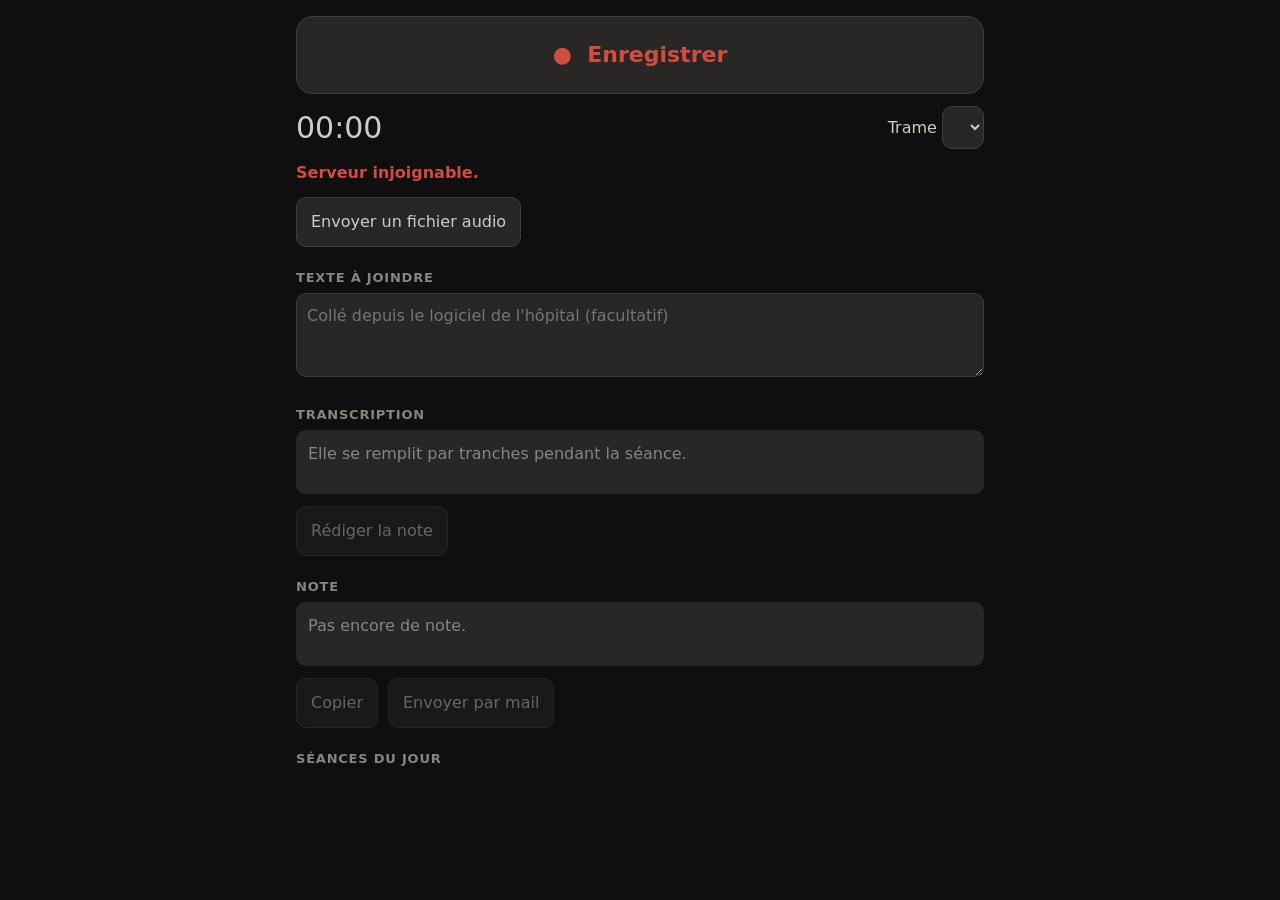
==== src/ecrivez/resources/web/index.html @ b0ffd4b2 "feat: ecrivez-web, private phone page that records and sends audio home Chunks are appended to the p" ====
<!doctype html>
<html lang="fr">
<head>
<meta charset="utf-8">
<meta name="viewport" content="width=device-width, initial-scale=1, viewport-fit=cover">
<meta name="theme-color" content="#100F0F">
<link rel="manifest" href="/manifest.webmanifest">
<link rel="icon" href="/icon-192.png">
<title>Ecrivez</title>
<style>
  :root { --bg:#100F0F; --field:#282726; --line:#403E3C; --fg:#CECDC3; --dim:#878580;
          --red:#D14D41; --blue:#4385BE; --green:#879A39; }
  * { box-sizing:border-box; }
  body { margin:0; background:var(--bg); color:var(--fg);
         font:16px/1.45 system-ui, "Noto Sans", sans-serif;
         padding:16px 16px calc(24px + env(safe-area-inset-bottom)); max-width:720px; margin-inline:auto; }
  h2 { font-size:13px; font-weight:600; color:var(--dim); text-transform:uppercase;
       letter-spacing:.06em; margin:22px 0 6px; }
  button, select, textarea, .file { font:inherit; color:var(--fg); background:var(--field);
       border:1px solid var(--line); border-radius:10px; }
  button, .file { padding:12px 14px; cursor:pointer; }
  button:disabled { opacity:.45; }
  #rec { width:100%; padding:22px; font-size:22px; font-weight:700; color:var(--red);
         border-radius:16px; }
  #rec.on { background:var(--red); color:#fff; border-color:var(--red); }
  .row { display:flex; gap:10px; align-items:center; flex-wrap:wrap; margin-top:12px; }
  #clock { font-size:30px; font-variant-numeric:tabular-nums; flex:1; }
  select { padding:10px; }
  #status { margin-top:12px; min-height:1.5em; }
  #queue { color:var(--dim); font-size:14px; }
  .alert { color:var(--red); font-weight:600; }
  textarea { width:100%; min-height:84px; padding:10px; resize:vertical; }
  .box { background:var(--field); border-radius:10px; padding:12px; white-space:pre-wrap;
         overflow-wrap:anywhere; min-height:64px; max-height:46vh; overflow:auto; }
  .box:empty::before { content:attr(data-empty); color:var(--dim); }
  .file { display:inline-block; }
  .file input { display:none; }
  #sessions button { width:100%; text-align:left; margin-bottom:8px; display:flex;
                     justify-content:space-between; }
  #sessions .current { border-color:var(--blue); }
  .tag { color:var(--dim); font-size:14px; }
</style>
</head>
<body>
<button id="rec">●&nbsp; Enregistrer</button>
<div class="row">
  <div id="clock">00:00</div>
  <label>Trame <select id="template"></select></label>
</div>
<div id="status">Chargement…</div>
<div id="queue"></div>

<div class="row">
  <label class="file">Envoyer un fichier audio<input id="file" type="file" accept="audio/*,video/mp4,.m4a,.amr,.3gp,.opus"></label>
  <button id="close" hidden>Clore la séance</button>
</div>

<h2>Texte à joindre</h2>
<textarea id="text" placeholder="Collé depuis le logiciel de l'hôpital (facultatif)"></textarea>

<h2>Transcription</h2>
<div id="transcript" class="box" data-empty="Elle se remplit par tranches pendant la séance."></div>

<div class="row"><button id="draft">Rédiger la note</button></div>

<h2>Note</h2>
<div id="note" class="box" data-empty="Pas encore de note."></div>
<div class="row">
  <button id="copy">Copier</button>
  <button id="mail">Envoyer par mail</button>
</div>

<h2>Séances du jour</h2>
<div id="sessions"></div>

<script>
"use strict";
const $ = id => document.getElementById(id);
const CHUNK_MS = 5000;
let partSeconds = 120;
let sid = localStorage.getItem("sid");   // the session shown on screen
let recording = null;                     // {sid, stream, recorder, tranche, started, rotate}
let wakeLock = null;
let alertText = "";

// -- queue of what the server has not confirmed yet (survives reloads and network loss) --

const opened = new Promise((resolve, reject) => {
  const request = indexedDB.open("ecrivez", 1);
  request.onupgradeneeded = () => request.result.createObjectStore("file", {autoIncrement: true});
  request.onsuccess = () => resolve(request.result);
  request.onerror = () => reject(request.error);
});
async function store(mode, action) {
  const db = await opened;
  return new Promise((resolve, reject) => {
    const tx = db.transaction("file", mode);
    const request = action(tx.objectStore("file"));
    tx.oncomplete = () => resolve(request && request.result);
    tx.onerror = tx.onabort = () => reject(tx.error);
  });
}
const enqueue = item => store("readwrite", s => s.add(item));
const dequeue = key => store("readwrite", s => s.delete(key));
const waiting = () => store("readonly", s => s.count());
async function oldest() {
  const db = await opened;
  return new Promise((resolve, reject) => {
    const request = db.transaction("file").objectStore("file").openCursor();
    request.onsuccess = () => {
      const c = request.result;
      resolve(c ? {key: c.key, value: c.value} : null);
    };
    request.onerror = () => reject(request.error);
  });
}

let pumping = false;
async function pump() {
  if (pumping) return;
  pumping = true;
  try {
    for (let item = await oldest(); item; item = await oldest()) {
      const v = item.value;
      let answer;
      try {
        answer = v.type === "fin"
          ? await fetch(`/api/seances/${v.sid}/fin`, {method: "POST"})
          : await fetch(`/api/seances/${v.sid}/tranches/${v.tranche}/${v.rang}?ext=${v.ext}`,
                        {method: "PUT", body: v.blob});
      } catch (e) { break; }                       // no network: try again later
      if (answer.status >= 500) break;             // server trouble: try again later
      await dequeue(item.key);                     // accepted, or can never be accepted
    }
  } finally {
    pumping = false;
    showQueue();
  }
}
async function showQueue() {
  const n = await waiting();
  $("queue").textContent = n ? `${n} morceau${n > 1 ? "x" : ""} en attente d'envoi` : "";
}
setInterval(pump, 3000);
addEventListener("online", pump);

// -- recording ----------------------------------------------------------------------

function format() {
  for (const [mime, ext] of [["audio/webm;codecs=opus", "webm"], ["audio/ogg;codecs=opus", "ogg"],
                             ["audio/mp4", "m4a"]])
    if (MediaRecorder.isTypeSupported(mime)) return {mime, ext};
  return null;
}

function startPart(r) {
  const {mime, ext} = format();
  const tranche = r.tranche;
  let rang = 0;
  const recorder = new MediaRecorder(r.stream, {mimeType: mime, audioBitsPerSecond: 32000});
  recorder.ondataavailable = e => {
    if (e.data.size) enqueue({type: "chunk", sid: r.sid, tranche, rang: rang++, ext, blob: e.data}).then(pump);
  };
  recorder.start(CHUNK_MS);
  r.recorder = recorder;
}

async function start() {
  if (!window.MediaRecorder || !format() || !navigator.mediaDevices) {
    return fail("Ce navigateur ne sait pas enregistrer : utilisez « Envoyer un fichier audio ».");
  }
  let stream;
  try {
    stream = await navigator.mediaDevices.getUserMedia({audio: {channelCount: 1, echoCancellation: false}});
  } catch (e) {
    return fail("Micro refusé par le navigateur. Autorisez-le, ou utilisez « Envoyer un fichier audio ».");
  }
  let created;
  try {
    created = await api("POST", "/api/seances");
  } catch (e) {
    stream.getTracks().forEach(t => t.stop());
    return fail("Serveur injoignable : enregistrez avec le dictaphone et envoyez le fichier plus tard.");
  }
  alertText = "";
  show(created.id);
  const r = recording = {sid: created.id, stream, tranche: 0, started: Date.now()};
  startPart(r);
  r.rotate = setInterval(() => {            // new part first, then close the old one: no gap
    const old = r.recorder;
    r.tranche++;
    startPart(r);
    old.stop();
  }, partSeconds * 1000);
  stream.getAudioTracks()[0].addEventListener("ended", () => {
    if (recording === r) stop("L'enregistrement s'est arrêté tout seul (micro repris par le téléphone).");
  });
  keepAwake();
  render();
}

async function stop(reason) {
  const r = recording;
  if (!r) return;
  recording = null;
  clearInterval(r.rotate);
  await new Promise(done => {
    r.recorder.addEventListener("stop", done);
    r.recorder.state === "inactive" ? done() : r.recorder.stop();
  });
  r.stream.getTracks().forEach(t => t.stop());
  await enqueue({type: "fin", sid: r.sid});
  if (wakeLock) wakeLock.release().catch(() => {});
  alertText = reason || "";
  pump();
  render();
}

async function keepAwake() {
  try { wakeLock = await navigator.wakeLock.request("screen"); } catch (e) { wakeLock = null; }
}
document.addEventListener("visibilitychange", () => {
  if (document.visibilityState === "visible") { if (recording) keepAwake(); pump(); refresh(); }
});
addEventListener("beforeunload", e => { if (recording) e.preventDefault(); });

// -- talking to the server ----------------------------------------------------------

async function api(method, path, body) {
  const answer = await fetch(path, {method, body});
  const data = await answer.json();
  if (!answer.ok) throw new Error(data.erreur || `Erreur ${answer.status}`);
  return data;
}
function fail(message) { alertText = message; render(); }

function show(id) {
  sid = id;
  id ? localStorage.setItem("sid", id) : localStorage.removeItem("sid");
  state = null;
  refresh();
}

let state = null;
const LABELS = {nouvelle: "Prêt.", enregistrement: "Enregistrement", pause: "En pause",
                transcription: "Transcription", terminee: "Terminée"};
async function refresh() {
  try {
    const today = await api("GET", "/api/seances");
    partSeconds = today.duree_tranche;
    fillTemplates(today);
    fillSessions(today.seances);
    if (sid) {
      try { state = await api("GET", `/api/seances/${sid}`); }
      catch (e) { show(null); }
    }
    offline = false;
  } catch (e) { offline = true; }
  render();
}
let offline = false;
setInterval(refresh, 3000);

function fillTemplates(today) {
  const select = $("template");
  if (select.options.length) return;
  for (const name of [...today.trames, ""]) select.add(new Option(name || "libre", name));
  select.value = localStorage.getItem("trame") ?? (today.trame || "");
}
$("template").onchange = () => localStorage.setItem("trame", $("template").value);

function fillSessions(sessions) {
  const box = $("sessions");
  box.replaceChildren(...sessions.slice().reverse().map(s => {
    const b = document.createElement("button");
    b.className = s.id === sid ? "current" : "";
    const label = document.createElement("span");
    label.textContent = s.heure;
    const tag = document.createElement("span");
    tag.className = "tag";
    tag.textContent = (LABELS[s.etat] || s.etat).replace(".", "") + (s.note ? " · note" : "");
    b.append(label, tag);
    b.onclick = () => { if (!recording) show(s.id); };
    return b;
  }));
  if (!sessions.length) box.textContent = "Aucune séance aujourd'hui.";
}

function render() {
  const mine = recording && recording.sid === sid;
  $("rec").className = recording ? "on" : "";
  $("rec").innerHTML = recording ? "■&nbsp; Arrêter" : "●&nbsp; Enregistrer";
  const s = state;
  let text = "Prêt.";
  if (s) {
    const progress = s.tranches ? ` · ${s.transcrites}/${s.tranches} tranches transcrites` : "";
    if (s.etat === "enregistrement") text = (mine ? "Enregistrement en cours" : "Séance ouverte, enregistrée ailleurs ou interrompue") + progress;
    else if (s.etat === "pause") text = "En pause : plus rien reçu du téléphone. Ce qui est arrivé est transcrit.";
    else if (s.etat === "transcription") text = "Transcription" + progress;
    else if (s.etat === "terminee") text = s.note ? "Note prête." : "Transcription terminée.";
    if (s.redaction) text = "Rédaction de la note…";
    if (s.erreur) text = s.erreur;
    $("transcript").textContent = s.transcription;
    $("note").textContent = s.note || "";
  } else {
    $("transcript").textContent = "";
    $("note").textContent = "";
  }
  if (offline) text = "Serveur injoignable. " + (recording ? "L'enregistrement continue, l'audio partira au retour du réseau." : "");
  const status = $("status");
  status.textContent = alertText || text;
  status.className = alertText || (s && s.erreur) || offline ? "alert" : "";
  const open = s && (s.etat === "enregistrement" || s.etat === "pause") && !mine;
  $("close").hidden = !open;
  $("draft").disabled = !sid && !$("text").value.trim() || !!recording || !!(s && s.redaction);
  $("copy").disabled = $("mail").disabled = !(s && s.note);
}

setInterval(() => {
  if (!recording) return;
  const t = Math.floor((Date.now() - recording.started) / 1000);
  $("clock").textContent = `${String(Math.floor(t / 60)).padStart(2, "0")}:${String(t % 60).padStart(2, "0")}`;
}, 500);

// -- buttons ------------------------------------------------------------------------

$("rec").onclick = () => recording ? stop() : start();

$("close").onclick = async () => {
  try { await api("POST", `/api/seances/${sid}/fin`); alertText = ""; } catch (e) { fail(e.message); }
  refresh();
};

$("file").onchange = async () => {
  const file = $("file").files[0];
  $("file").value = "";
  if (!file || recording) return;
  try {
    const created = await api("POST", "/api/seances");
    show(created.id);
    await new Promise((done, failed) => {
      const xhr = new XMLHttpRequest();
      xhr.open("POST", `/api/seances/${created.id}/fichier?nom=${encodeURIComponent(file.name)}`);
      xhr.upload.onprogress = e => {
        alertText = "";
        $("status").textContent = `Envoi du fichier… ${Math.round(100 * e.loaded / e.total)} %`;
      };
      xhr.onload = () => xhr.status < 300 ? done() : failed(new Error(JSON.parse(xhr.responseText).erreur));
      xhr.onerror = () => failed(new Error("Envoi interrompu : réessayez quand le réseau est revenu."));
      xhr.send(file);
    });
    alertText = "";
  } catch (e) { fail(e.message); }
  refresh();
};

$("draft").onclick = async () => {
  try {
    if (!sid) show((await api("POST", "/api/seances")).id);
    await api("POST", `/api/seances/${sid}/note`,
              JSON.stringify({trame: $("template").value || null, texte: $("text").value}));
    alertText = "";
  } catch (e) { fail(e.message); }
  refresh();
};

$("copy").onclick = async () => {
  try { await navigator.clipboard.writeText($("note").textContent); flash($("copy"), "Copié"); }
  catch (e) { fail("Copie impossible : sélectionnez le texte à la main."); }
};

$("mail").onclick = async () => {
  $("mail").disabled = true;
  try { await api("POST", `/api/seances/${sid}/mail`); flash($("mail"), "Envoyé"); alertText = ""; }
  catch (e) { fail(e.message); }
  render();
};

function flash(button, text) {
  const before = button.textContent;
  button.textContent = text;
  setTimeout(() => { button.textContent = before; }, 1500);
}

$("text").oninput = render;
refresh();
pump();
</script>
</body>
</html>
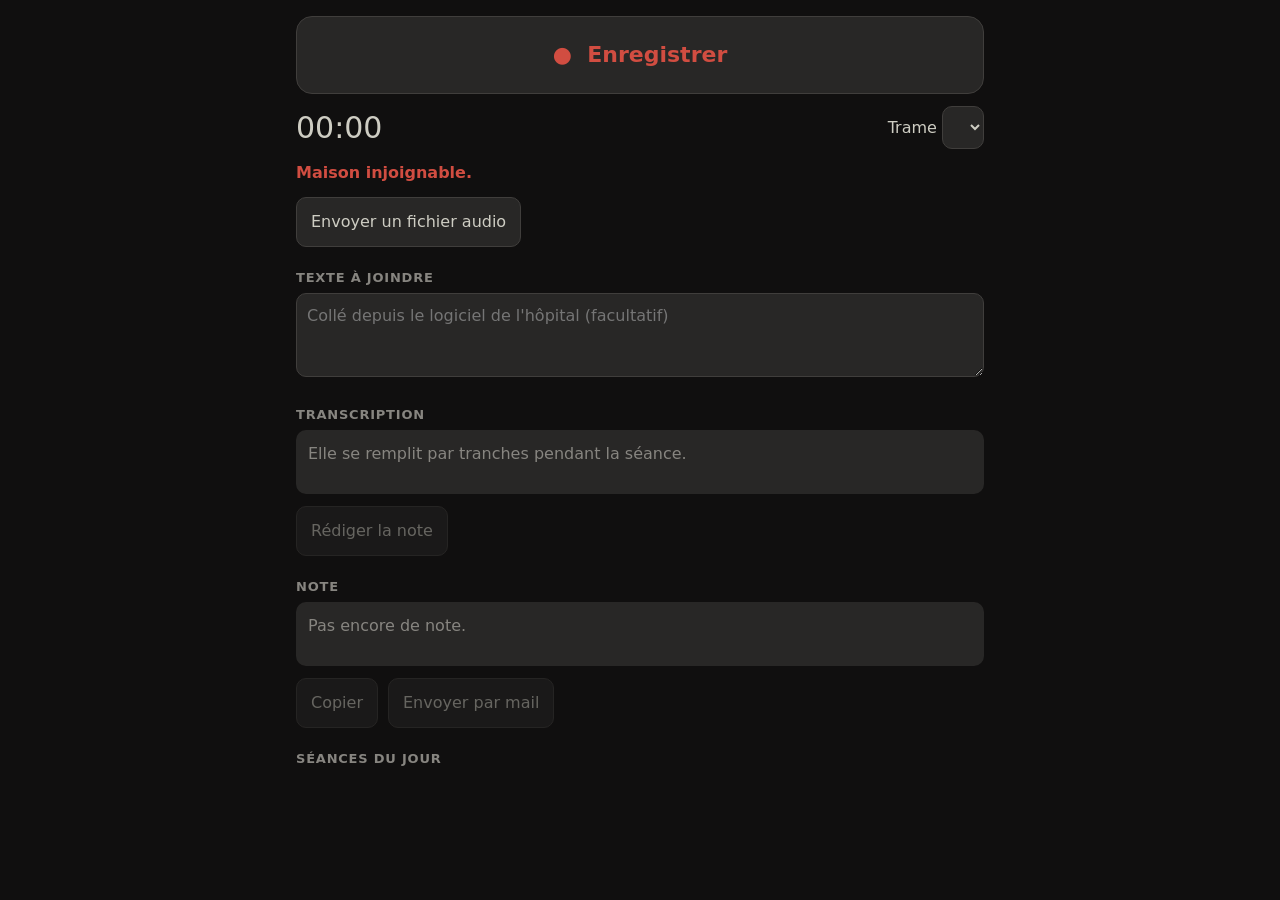
==== commit 93d45d55: "feat: automatic note and mail, record offline and send later ecrivez-web --auto drafts and mails the" ====
--- a/src/ecrivez/resources/web/index.html
+++ b/src/ecrivez/resources/web/index.html
@@ -125,11 +125,14 @@
       let answer;
       try {
         answer = v.type === "fin"
-          ? await fetch(`/api/seances/${v.sid}/fin`, {method: "POST"})
+          ? await fetch(`/api/seances/${v.sid}/fin`, {method: "POST", body: v.body})
+          : v.type === "creation"
+          ? await fetch(`/api/seances/${v.sid}`, {method: "PUT", body: v.body})
           : await fetch(`/api/seances/${v.sid}/tranches/${v.tranche}/${v.rang}?ext=${v.ext}`,
                         {method: "PUT", body: v.blob});
       } catch (e) { break; }                       // no network: try again later
       if (answer.status >= 500) break;             // server trouble: try again later
+      if (answer.status === 401 || answer.status === 429) { locked = true; break; }  // keep it
       await dequeue(item.key);                     // accepted, or can never be accepted
     }
   } finally {
@@ -137,11 +140,14 @@
     showQueue();
   }
 }
+let queued = 0;
 async function showQueue() {
-  const n = await waiting();
+  const n = queued = await waiting();
   $("queue").textContent = n ? `${n} morceau${n > 1 ? "x" : ""} en attente d'envoi` : "";
 }
 setInterval(pump, 3000);
+if ("serviceWorker" in navigator) navigator.serviceWorker.register("/sw.js").catch(() => {});
+if (navigator.storage && navigator.storage.persist) navigator.storage.persist().catch(() => {});
 addEventListener("online", pump);
 
 // -- recording ----------------------------------------------------------------------
@@ -152,6 +158,14 @@
     if (MediaRecorder.isTypeSupported(mime)) return {mime, ext};
   return null;
 }
+
+function localId() {
+  const d = new Date(), p = (n, width = 2) => String(n).padStart(width, "0");
+  const day = `${d.getFullYear()}-${p(d.getMonth() + 1)}-${p(d.getDate())}`;
+  const hour = `${p(d.getHours())}${p(d.getMinutes())}${p(d.getSeconds())}`;
+  return `${day}_${hour}-9${p(Math.floor(Math.random() * 1000), 3)}`;  // never a server-made name
+}
+const wish = () => JSON.stringify({trame: $("template").value || null, texte: $("text").value});
 
 function startPart(r) {
   const {mime, ext} = format();
@@ -175,16 +189,11 @@
   } catch (e) {
     return fail("Micro refusé par le navigateur. Autorisez-le, ou utilisez « Envoyer un fichier audio ».");
   }
-  let created;
-  try {
-    created = await api("POST", "/api/seances");
-  } catch (e) {
-    stream.getTracks().forEach(t => t.stop());
-    return fail("Serveur injoignable : enregistrez avec le dictaphone et envoyez le fichier plus tard.");
-  }
+  const id = localId();                     // no server needed: it learns the name later
+  await enqueue({type: "creation", sid: id, body: wish()});
   alertText = "";
-  show(created.id);
-  const r = recording = {sid: created.id, stream, tranche: 0, started: Date.now()};
+  show(id);
+  const r = recording = {sid: id, stream, tranche: 0, started: Date.now()};
   startPart(r);
   r.rotate = setInterval(() => {            // new part first, then close the old one: no gap
     const old = r.recorder;
@@ -209,7 +218,7 @@
     r.recorder.state === "inactive" ? done() : r.recorder.stop();
   });
   r.stream.getTracks().forEach(t => t.stop());
-  await enqueue({type: "fin", sid: r.sid});
+  await enqueue({type: "fin", sid: r.sid, body: wish()});
   if (wakeLock) wakeLock.release().catch(() => {});
   alertText = reason || "";
   pump();
@@ -226,8 +235,13 @@
 
 // -- talking to the server ----------------------------------------------------------
 
+let locked = false;                       // the access code is asked again: nothing is dropped
 async function api(method, path, body) {
   const answer = await fetch(path, {method, body});
+  if (answer.status === 401) {
+    locked = true;
+    if (!recording) location.reload();    // shows the access code page
+  }
   const data = await answer.json();
   if (!answer.ok) throw new Error(data.erreur || `Erreur ${answer.status}`);
   return data;
@@ -248,11 +262,14 @@
   try {
     const today = await api("GET", "/api/seances");
     partSeconds = today.duree_tranche;
+    localStorage.setItem("trames", JSON.stringify({trames: today.trames, trame: today.trame}));
+    canMail = today.mail !== false;
+    if (!canMail) $("mail").textContent = "Partager";
     fillTemplates(today);
     fillSessions(today.seances);
     if (sid) {
       try { state = await api("GET", `/api/seances/${sid}`); }
-      catch (e) { show(null); }
+      catch (e) { if (!recording && !queued) show(null); }   // not known there yet: still in the queue
     }
     offline = false;
   } catch (e) { offline = true; }
@@ -268,6 +285,7 @@
   select.value = localStorage.getItem("trame") ?? (today.trame || "");
 }
 $("template").onchange = () => localStorage.setItem("trame", $("template").value);
+try { fillTemplates(JSON.parse(localStorage.getItem("trames"))); } catch (e) { /* first visit */ }
 
 function fillSessions(sessions) {
   const box = $("sessions");
@@ -297,7 +315,11 @@
     if (s.etat === "enregistrement") text = (mine ? "Enregistrement en cours" : "Séance ouverte, enregistrée ailleurs ou interrompue") + progress;
     else if (s.etat === "pause") text = "En pause : plus rien reçu du téléphone. Ce qui est arrivé est transcrit.";
     else if (s.etat === "transcription") text = "Transcription" + progress;
-    else if (s.etat === "terminee") text = s.note ? "Note prête." : "Transcription terminée.";
+    else if (s.etat === "terminee") {
+      if (s.envoye) text = `Note envoyée par mail à ${s.envoye}.`;
+      else if (s.note) text = s.auto ? "Note prête, envoi par mail en cours…" : "Note prête.";
+      else text = s.auto ? "Transcription terminée, la note arrive toute seule…" : "Transcription terminée.";
+    }
     if (s.redaction) text = "Rédaction de la note…";
     if (s.erreur) text = s.erreur;
     $("transcript").textContent = s.transcription;
@@ -306,10 +328,12 @@
     $("transcript").textContent = "";
     $("note").textContent = "";
   }
-  if (offline) text = "Serveur injoignable. " + (recording ? "L'enregistrement continue, l'audio partira au retour du réseau." : "");
+  if (locked) text = "Code d'accès redemandé. " + (recording ? "L'enregistrement continue ; arrêtez puis rouvrez la page, l'audio partira ensuite." : "");
+  if (offline) text = "Maison injoignable. " + (recording ? "L'enregistrement continue et reste dans le téléphone."
+    : queued ? "L'enregistrement est gardé dans le téléphone : rouvrez cette page quand la maison est joignable, il partira tout seul." : "");
   const status = $("status");
   status.textContent = alertText || text;
-  status.className = alertText || (s && s.erreur) || offline ? "alert" : "";
+  status.className = alertText || (s && s.erreur) || offline || locked ? "alert" : "";
   const open = s && (s.etat === "enregistrement" || s.etat === "pause") && !mine;
   $("close").hidden = !open;
   $("draft").disabled = !sid && !$("text").value.trim() || !!recording || !!(s && s.redaction);
@@ -336,7 +360,7 @@
   $("file").value = "";
   if (!file || recording) return;
   try {
-    const created = await api("POST", "/api/seances");
+    const created = await api("POST", "/api/seances", wish());
     show(created.id);
     await new Promise((done, failed) => {
       const xhr = new XMLHttpRequest();
@@ -369,7 +393,21 @@
   catch (e) { fail("Copie impossible : sélectionnez le texte à la main."); }
 };
 
+let canMail = true;
+
+// No mail command on this machine (a phone): hand the note to the phone's own apps.
+async function shareNote() {
+  const text = $("note").textContent;
+  const title = "Note ecrivez " + new Date().toLocaleDateString("fr-FR");
+  if (navigator.share) {
+    try { await navigator.share({ title, text }); } catch (e) { /* closed without choosing */ }
+    return;
+  }
+  location.href = `mailto:?subject=${encodeURIComponent(title)}&body=${encodeURIComponent(text)}`;
+}
+
 $("mail").onclick = async () => {
+  if (!canMail) return shareNote();
   $("mail").disabled = true;
   try { await api("POST", `/api/seances/${sid}/mail`); flash($("mail"), "Envoyé"); alertText = ""; }
   catch (e) { fail(e.message); }
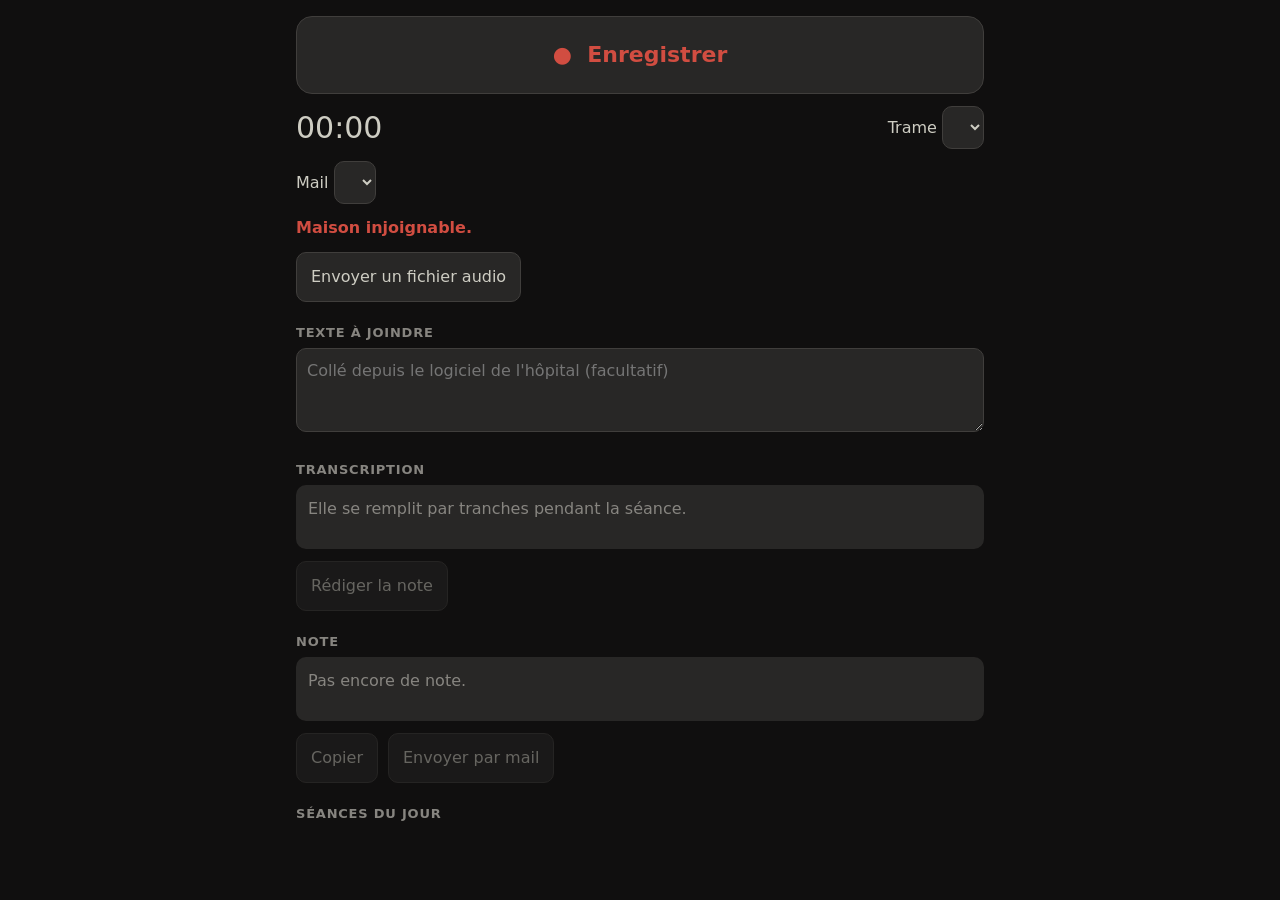
==== commit ed266c70: "feat: choose on the page where the note is mailed Menu on the phone page: the usual address, the one" ====
--- a/src/ecrivez/resources/web/index.html
+++ b/src/ecrivez/resources/web/index.html
@@ -11,12 +11,13 @@
   :root { --bg:#100F0F; --field:#282726; --line:#403E3C; --fg:#CECDC3; --dim:#878580;
           --red:#D14D41; --blue:#4385BE; --green:#879A39; }
   * { box-sizing:border-box; }
+  [hidden] { display:none !important; }
   body { margin:0; background:var(--bg); color:var(--fg);
          font:16px/1.45 system-ui, "Noto Sans", sans-serif;
          padding:16px 16px calc(24px + env(safe-area-inset-bottom)); max-width:720px; margin-inline:auto; }
   h2 { font-size:13px; font-weight:600; color:var(--dim); text-transform:uppercase;
        letter-spacing:.06em; margin:22px 0 6px; }
-  button, select, textarea, .file { font:inherit; color:var(--fg); background:var(--field);
+  button, select, textarea, input[type=email], .file { font:inherit; color:var(--fg); background:var(--field);
        border:1px solid var(--line); border-radius:10px; }
   button, .file { padding:12px 14px; cursor:pointer; }
   button:disabled { opacity:.45; }
@@ -25,7 +26,9 @@
   #rec.on { background:var(--red); color:#fff; border-color:var(--red); }
   .row { display:flex; gap:10px; align-items:center; flex-wrap:wrap; margin-top:12px; }
   #clock { font-size:30px; font-variant-numeric:tabular-nums; flex:1; }
-  select { padding:10px; }
+  select, input[type=email] { padding:10px; }
+  #to-other { flex:1; min-width:180px; }
+  #to-hint { font-size:14px; margin-top:6px; }
   #status { margin-top:12px; min-height:1.5em; }
   #queue { color:var(--dim); font-size:14px; }
   .alert { color:var(--red); font-weight:600; }
@@ -47,6 +50,11 @@
   <div id="clock">00:00</div>
   <label>Trame <select id="template"></select></label>
 </div>
+<div class="row" id="to-row">
+  <label>Mail <select id="to"></select></label>
+  <input id="to-other" type="email" placeholder="adresse@exemple.fr" autocomplete="email" hidden>
+</div>
+<div id="to-hint"></div>
 <div id="status">Chargement…</div>
 <div id="queue"></div>
 
@@ -165,7 +173,16 @@
   const hour = `${p(d.getHours())}${p(d.getMinutes())}${p(d.getSeconds())}`;
   return `${day}_${hour}-9${p(Math.floor(Math.random() * 1000), 3)}`;  // never a server-made name
 }
-const wish = () => JSON.stringify({trame: $("template").value || null, texte: $("text").value});
+// Where the note is mailed: "" is the usual address, "aucun" keeps it on the page.
+const ADDRESS = /^[^\s@,;<>"'-][^\s@,;<>"']*@[^\s@,;<>"'.]+(\.[^\s@,;<>"'.]+)+$/;
+function recipient() {
+  const choice = $("to").value;
+  if (choice !== "autre") return choice;
+  const typed = $("to-other").value.trim();
+  return ADDRESS.test(typed) ? typed : "";   // never a half-typed address
+}
+const wish = () => JSON.stringify(
+  {trame: $("template").value || null, texte: $("text").value, mail: recipient()});
 
 function startPart(r) {
   const {mime, ext} = format();
@@ -262,10 +279,13 @@
   try {
     const today = await api("GET", "/api/seances");
     partSeconds = today.duree_tranche;
-    localStorage.setItem("trames", JSON.stringify({trames: today.trames, trame: today.trame}));
+    localStorage.setItem("trames", JSON.stringify(
+      {trames: today.trames, trame: today.trame, adresses: today.adresses}));
     canMail = today.mail !== false;
     if (!canMail) $("mail").textContent = "Partager";
+    $("to-row").hidden = $("to-hint").hidden = !canMail;
     fillTemplates(today);
+    fillAddresses(today.adresses);
     fillSessions(today.seances);
     if (sid) {
       try { state = await api("GET", `/api/seances/${sid}`); }
@@ -285,7 +305,36 @@
   select.value = localStorage.getItem("trame") ?? (today.trame || "");
 }
 $("template").onchange = () => localStorage.setItem("trame", $("template").value);
-try { fillTemplates(JSON.parse(localStorage.getItem("trames"))); } catch (e) { /* first visit */ }
+
+let offered = null;                       // the addresses the menu was built with
+function fillAddresses(addresses) {
+  const listed = JSON.stringify(addresses || []);
+  if (listed === offered) return;
+  offered = listed;
+  const select = $("to");
+  select.replaceChildren(new Option("adresse habituelle", ""),
+                         ...(addresses || []).map(a => new Option(a, a)),
+                         new Option("autre…", "autre"), new Option("pas de mail", "aucun"));
+  const saved = localStorage.getItem("mail") || "";
+  select.value = [...select.options].some(o => o.value === saved) ? saved : "";
+  $("to-other").value = localStorage.getItem("mail_autre") || "";
+  showRecipient();
+}
+function showRecipient() {
+  const choice = $("to").value, typed = $("to-other").value.trim();
+  $("to-other").hidden = choice !== "autre";
+  const unfinished = choice === "autre" && !ADDRESS.test(typed);
+  $("to-hint").className = unfinished ? "alert" : "tag";
+  $("to-hint").textContent = unfinished ? "Adresse incomplète : la note irait à l'adresse habituelle."
+    : choice === "aucun" ? "La note sera rédigée et restera sur cette page." : "";
+}
+$("to").onchange = () => { localStorage.setItem("mail", $("to").value); showRecipient(); };
+$("to-other").oninput = () => { localStorage.setItem("mail_autre", $("to-other").value.trim()); showRecipient(); };
+try {
+  const kept = JSON.parse(localStorage.getItem("trames"));
+  fillTemplates(kept);
+  fillAddresses(kept.adresses);
+} catch (e) { /* first visit */ }
 
 function fillSessions(sessions) {
   const box = $("sessions");
@@ -316,7 +365,7 @@
     else if (s.etat === "pause") text = "En pause : plus rien reçu du téléphone. Ce qui est arrivé est transcrit.";
     else if (s.etat === "transcription") text = "Transcription" + progress;
     else if (s.etat === "terminee") {
-      if (s.envoye) text = `Note envoyée par mail à ${s.envoye}.`;
+      if (s.envoye) text = `Note envoyée par mail à ${s.envoye} (${s.envoye_a || "adresse habituelle"}).`;
       else if (s.note) text = s.auto ? "Note prête, envoi par mail en cours…" : "Note prête.";
       else text = s.auto ? "Transcription terminée, la note arrive toute seule…" : "Transcription terminée.";
     }
@@ -409,7 +458,12 @@
 $("mail").onclick = async () => {
   if (!canMail) return shareNote();
   $("mail").disabled = true;
-  try { await api("POST", `/api/seances/${sid}/mail`); flash($("mail"), "Envoyé"); alertText = ""; }
+  const to = recipient() === "aucun" ? "" : recipient();   // the button always sends somewhere
+  try {
+    await api("POST", `/api/seances/${sid}/mail`, JSON.stringify({mail: to}));
+    flash($("mail"), "Envoyé");
+    alertText = "";
+  }
   catch (e) { fail(e.message); }
   render();
 };
